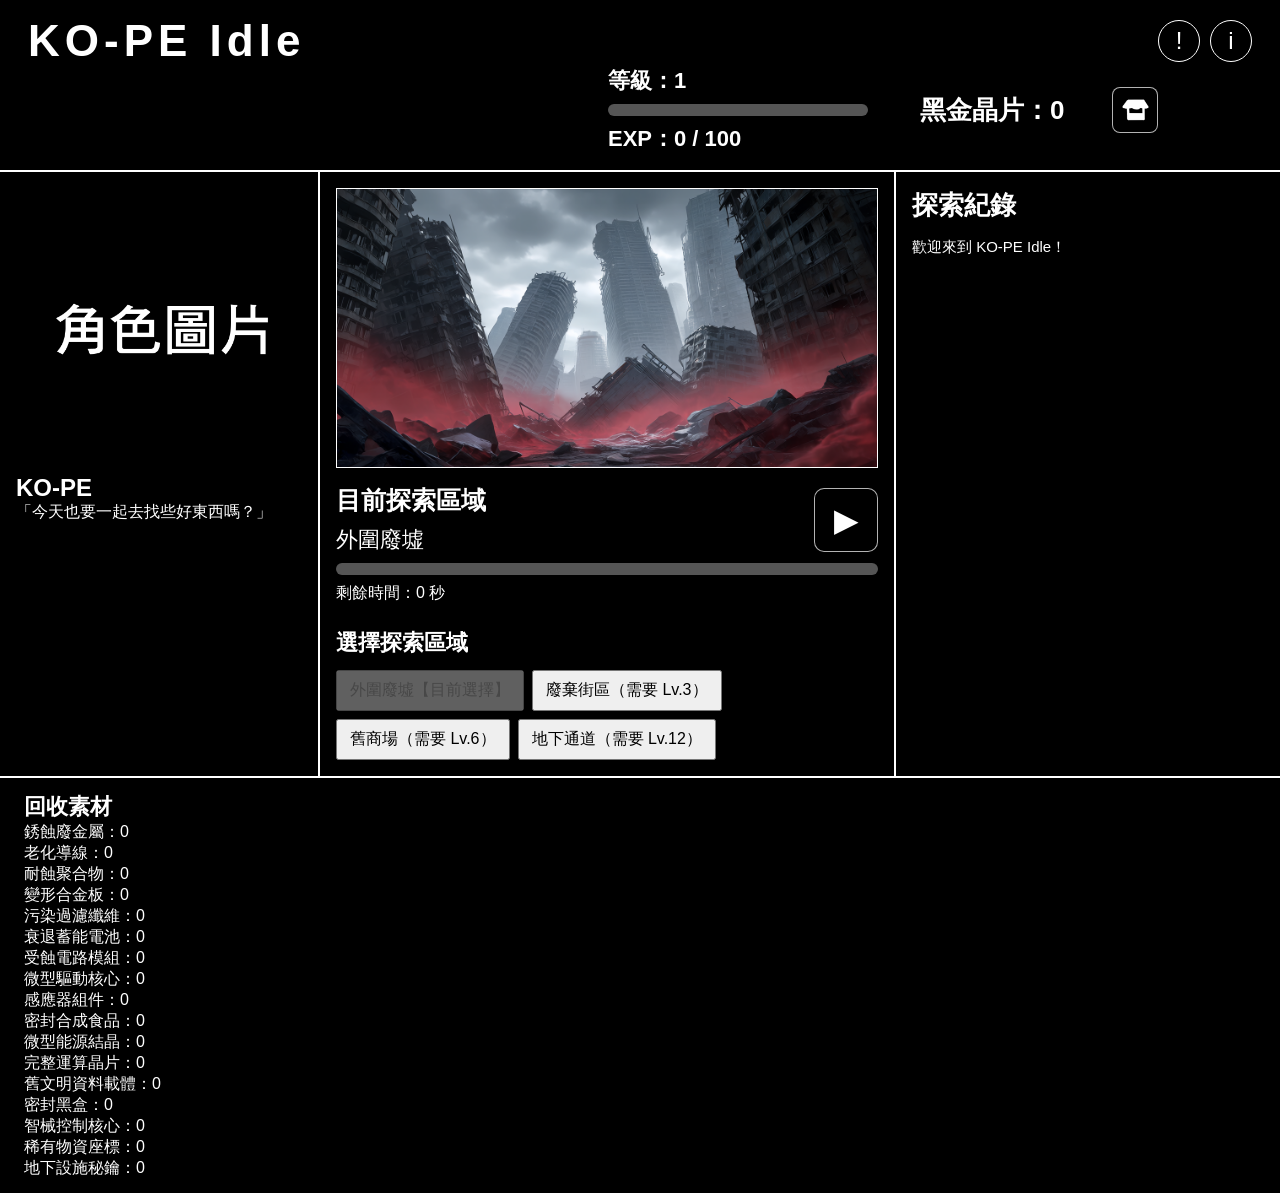
==== index.html @ 36fcf9e5 "Add files via upload Version 0.4.0" ====
<!DOCTYPE html>
<html lang="zh-Hant">

<head>
    <meta charset="UTF-8">
    <meta name="viewport" content="width=device-width, initial-scale=1.0">

    <title>KO-PE Idle</title>

    <link rel="stylesheet" href="style.css">
</head>

<body>


    <main class="game-container">

        <!--========================
            上方狀態列
        ========================-->
        <header class="top-bar">

            <h1 class="game-title">
                KO-PE Idle
            </h1>
			<div class="game-info-buttons">

    <button
        id="announcement-btn"
        class="info-icon-button"
        type="button"
        aria-label="開啟系統公告"
        title="系統公告"
    >
        !
    </button>

    <button
        id="credits-btn"
        class="info-icon-button"
        type="button"
        aria-label="開啟製作名單"
        title="製作名單"
    >
        i
    </button>

</div>

            <section class="player-status">

                <div class="level-status">

                    <p id="level">
                        等級：1
                    </p>

                    <div class="progress-bar exp-bar">
                        <div
                            id="exp-progress"
                            class="progress-fill"
                        ></div>
                    </div>

                    <p id="exp">
                        EXP：0 / 100
                    </p>

                </div>

                <div class="money-status">

    <p id="money">
        黑金晶片：0
    </p>

    <button
        id="black-market-open-btn"
        class="black-market-icon-button"
        type="button"
        aria-label="開啟黑市"
        title="黑市"
    >

        <img
            src="images/ui/blackmarket.png"
            alt=""
        >

    </button>

</div>

            </section>

        </header>


        <!--========================
            遊戲主要區域
        ========================-->
        <section class="game-layout">

            <!-- 左側：角色 -->
            <aside class="character-panel">

                <div class="character-image">

    <img
        id="character-image"
        src="images/kope/idle.png"
        alt="KO-PE"
    >

	</div>

                <section class="character-dialogue">

                    <h2>
                        KO-PE
                    </h2>

                    <p id="character-line">
                        「嘿！朋友，今天去哪裡？」
                    </p>

                </section>

            </aside>


            <!-- 中央：探索 -->
            <section class="exploration-panel">

                <div class="area-image">

    <img
        id="area-image"
        src="images/areas/outer-ruins.jpg"
        alt="目前探索區域"
    >

</div>

                <section class="exploration-controls">

                    <div class="current-area-header">

                        <div>

                            <h2>
                                目前探索區域
                            </h2>

                            <p id="area-name">
                                外圍廢墟
                            </p>

                        </div>

                        <div class="explore-controls">

    <button id="explore-toggle-btn">
</button>

</div>

                    </div>

                    <div class="progress-bar exploration-bar">

                        <div
                            id="exploration-progress"
                            class="progress-fill"
                        ></div>

                    </div>

                    <p id="countdown">
                        剩餘時間：0 秒
                    </p>


                    <section class="area-selection">

                        <h2>
                            選擇探索區域
                        </h2>

                        <div id="area-list">
                        </div>

                    </section>

                </section>

            </section>


            <!-- 右側：探索紀錄 -->
            <aside class="log-panel">

                <h2>
                    探索紀錄
                </h2>

                <div id="log">
                    歡迎來到 KO-PE Idle！
                </div>

            </aside>

        </section>


        <!--========================
            下方素材列
        ========================-->
        <section class="material-panel">

            <h2>
                回收素材
            </h2>

           <div id="materials-list"></div>

        </section>

        <!--========================
            特殊事件
        ========================-->
        <section
            id="event-panel"
            class="event-panel"
            hidden
        >

            <div class="event-window">

                <h2 id="event-title">
                    特殊事件
                </h2>

                <p id="event-description">
                    事件內容
                </p>

                <div id="event-options">
                </div>

            </div>

        </section>

    </main>
    </main>

    <!--========================
        遊戲資訊彈窗
    ========================-->
    <div
        id="info-modal"
        class="modal-overlay"
        hidden
    >

        <section
            class="info-modal"
            role="dialog"
            aria-modal="true"
            aria-labelledby="info-modal-title"
        >

            <div class="info-modal-header">

                <h2 id="info-modal-title">
                    系統公告
                </h2>

                <button
                    id="info-modal-close"
                    class="modal-close-button"
                    type="button"
                    aria-label="關閉視窗"
                >
                    ×
                </button>

            </div>

            <nav class="info-modal-tabs">

                <button
                    type="button"
                    data-info-page="announcement"
                >
                    公告
                </button>

                <button
                    type="button"
                    data-info-page="credits"
                >
                    製作名單
                </button>

                <button
                    type="button"
                    data-info-page="thanks"
                >
                    感謝名單
                </button>

            </nav>

            <div
                id="info-modal-content"
                class="info-modal-content"
            ></div>

        </section>

    </div>

    <!--========================
    廢土黑市彈窗
========================-->
<div
    id="black-market-modal"
    class="modal-overlay"
    hidden
>

    <section
        class="black-market-modal"
        role="dialog"
        aria-modal="true"
        aria-labelledby="black-market-title"
    >

        <div class="black-market-header">

            <div>

                <p class="black-market-label">
                    UNREGISTERED TRADE NETWORK
                </p>

                <h2 id="black-market-title">
                    黑市交易站
                </h2>

            </div>

            <button
                id="black-market-close-btn"
                class="modal-close-button"
                type="button"
                aria-label="關閉黑市"
            >
                ×
            </button>

        </div>

        <p class="black-market-description">
            回收商只收有價值的東西，
            也從不詢問它們原本屬於誰。
        </p>

        <div class="black-market-money">

            目前持有：

            <strong id="black-market-money">
                0
            </strong>

            黑金晶片

        </div>

        <div class="black-market-sections">

            <section class="black-market-section">

                <h3>
                    黑市收購
                </h3>

                <p class="black-market-section-description">
                    出售回收素材，換取黑金晶片。
                </p>

                <div id="black-market-list">
                </div>

            </section>

            <section class="black-market-section">

                <h3>
                    裝備改造
                </h3>

                <p class="black-market-section-description">
                    購買來源不明但大概能用的改裝設備。
                </p>

                <div id="equipment-upgrade-list">
                </div>

            </section>

        </div>

    </section>

</div>
    <script src="game.js"></script>


</body>

</html>
---- style.css ----
/*==============================
    全域設定
==============================*/

*{
    margin:0;
    padding:0;
    box-sizing:border-box;
}

body{

    background:#000;

    color:white;

    font-family:"Microsoft JhengHei",sans-serif;

}


/*==============================
    整體容器
==============================*/

.game-container {
    width: min(1440px, 100%);
    min-height: 100vh;

    margin: 0 auto;
}


/*==============================
    上方狀態列
==============================*/

.top-bar {
    width: 100%;
    min-height: 120px;

    display: grid;
    grid-template-columns: 1fr auto;
    align-items: center;

    padding: 16px 28px;

    border-bottom: 2px solid white;
}

.game-title {
    margin: 0;

    font-size: 44px;
    letter-spacing: 5px;
    white-space: nowrap;
}


/* 右上角玩家資訊 */

.player-status {
    display: flex;
    align-items: center;
    justify-content: flex-end;

    gap: 52px;
}

.level-status {
    width: 260px;
}

.player-status p {
    margin: 0;

    font-size: 22px;
    font-weight: bold;
}

#money {
    min-width: 180px;
    font-size: 26px;
    white-space: nowrap;
	align-self: center;
}

.progress-bar {
    width: 100%;
    height: 12px;

    margin: 8px 0;

    overflow: hidden;

    background: #555;
    border-radius: 999px;
}

.progress-fill {
    width: 0%;
    height: 100%;
    background: lime;
	transition: width 0.25s ease;
}

.exploration-bar .progress-fill {
    background: red;
    transition: width 0.25s linear;
}

/*==============================
    主畫面
==============================*/

.game-layout{

    display:grid;

    grid-template-columns:25% 45% 30%;

    min-height:700px;

}


/*==============================
    三大區塊
==============================*/
.game-layout {
    display: grid;
    grid-template-columns: 25% 45% 30%;

    min-height: 560px;
}

.character-panel,
.exploration-panel,
.log-panel {
    min-width: 0;
    padding: 16px;

    border-right: 2px solid white;
}

.log-panel {
    border-right: none;
}
/*==============================
    角色圖片
==============================*/
.character-image,
.area-image {
    overflow: hidden;
}

#character-image,
#area-image {
    display: block;
    width: 100%;
    height: 100%;
}

#character-image {
    object-fit: contain;
    object-position: center bottom;
}

#area-image {
    object-fit: cover;
    object-position: center;
}



/*==============================
    場景圖片
==============================*/
.area-image {
    height: 280px;

    display: flex;
    justify-content: center;
    align-items: center;

    margin-bottom: 16px;

    border: 1px solid white;
}

/*==============================
    探索控制
==============================*/
.current-area-header {
    display: flex;
    justify-content: space-between;
    align-items: center;

    gap: 20px;
}

.current-area-header h2 {
    font-size: 25px;
}

.current-area-header p {
    margin-top: 8px;

    font-size: 22px;
}

#explore-btn {
    padding: 8px 18px;

    font-size: 20px;
    cursor: pointer;
}

/*==============================
    探索按鈕
==============================*/

#explore-btn{

    font-size:34px;

    padding:12px 30px;

    cursor:pointer;

}


/*==============================
    地區選單
==============================*/
.area-selection {
    margin-top: 24px;
}

.area-selection h2 {
    margin-bottom: 12px;

    font-size: 22px;
}

#area-list {
    display: flex;
    flex-wrap: wrap;
    gap: 8px;
}

#area-list button {
    padding: 8px 12px;

    font-size: 16px;
}

/*==============================
    素材
==============================*/
.material-panel {
    padding: 14px 24px;

    border-top: 2px solid white;
}

.material-panel h2 {
    font-size: 22px;
}

.material-list {
    display: flex;
    gap: 50px;

    margin-top: 10px;

    font-size: 18px;
}

/*==============================
    探索紀錄
==============================*/
.log-panel h2 {
    font-size: 26px;
}

#log {
    height: 500px;
    margin-top: 12px;
    padding-right: 8px;

    overflow-y: auto;

    font-size: 15px;
    line-height: 1.65;
}

/*==============================
    特殊事件
==============================*/

.event-panel[hidden] {
    display: none;
}

.event-panel {
    position: fixed;
    inset: 0;
    z-index: 1000;

    display: flex;
    justify-content: center;
    align-items: center;

    padding: 24px;

    background: rgba(0, 0, 0, 0.8);
}

.event-window {
    width: min(620px, 90vw);
    max-height: 80vh;
    overflow-y: auto;

    padding: 28px;

    background: #222;
    border: 2px solid white;
}
.event-buttons{
    display:flex;
    gap:12px;
    margin-top:20px;
    flex-wrap:wrap;
}
.event-panel[hidden] {
    display: none !important;
}
/*==============================
    遊戲公告
==============================*/
.game-info-buttons {
    display: flex;
    gap: 10px;
}

.info-icon-button {
    width: 42px;
    height: 42px;
    border: 1px solid white;
    border-radius: 50%;
    background: black;
    color: white;
    font-size: 24px;
    cursor: pointer;
}

.info-icon-button:hover {
    background: white;
    color: black;
}

.modal-overlay {
    position: fixed;
    inset: 0;
    z-index: 1000;

    background:
        rgba(0, 0, 0, 0.75);

    display: flex;
    align-items: center;
    justify-content: center;

    padding: 20px;
}

.modal-overlay[hidden] {
    display: none;
}

.info-modal {
    width: min(600px, 100%);
    max-height: 80vh;
    overflow-y: auto;

    border: 2px solid white;
    background: black;
    color: white;

    padding: 24px;
}

.info-modal-header {
    display: flex;
    align-items: center;
    justify-content: space-between;

    border-bottom:
        1px solid white;

    padding-bottom: 12px;
}

.modal-close-button {
    border: none;
    background: transparent;
    color: white;

    font-size: 32px;
    cursor: pointer;
}

.info-modal-tabs {
    display: flex;
    flex-wrap: wrap;
    gap: 8px;

    margin: 18px 0;
}

.info-modal-tabs button {
    border: 1px solid white;
    background: black;
    color: white;

    padding: 8px 14px;
    cursor: pointer;
}

.info-modal-tabs button:hover {
    background: white;
    color: black;
}

.info-modal-content {
    line-height: 1.8;
}

.info-modal-content h3 {
    margin-top: 22px;
}

.info-modal-content h3:first-child {
    margin-top: 0;
}
.money-status {
    display: flex;
    align-items: center;
    gap: 12px;
}

.money-status p {
    margin: 0;
}

.black-market-icon-button {
    width: 46px;
    height: 46px;

    display: flex;
    align-items: center;
    justify-content: center;

    padding: 8px;

    border: 1px solid rgba(
        255,
        255,
        255,
        0.7
    );

    border-radius: 8px;

    background:
        rgba(
            0,
            0,
            0,
            0.65
        );

    cursor: pointer;

    transition:
        border-color 0.2s,
        background-color 0.2s,
        transform 0.2s;
}

.black-market-icon-button img {
    display: block;

    width: 100%;
    height: 100%;

    object-fit: contain;
}

.black-market-icon-button:hover {
    border-color: white;

    background:
        rgba(
            255,
            255,
            255,
            0.12
        );

    transform:
        translateY(-2px);
}

.black-market-icon-button:active {
    transform:
        translateY(0);
}
.black-market-modal {
    width: min(
        900px,
        calc(100% - 40px)
    );

    max-height: 85vh;

    overflow-y: auto;

    padding: 24px;

    border: 1px solid rgba(
        255,
        255,
        255,
        0.65
    );

    background:
        rgba(
            8,
            8,
            8,
            0.98
        );

    color: white;
}

.black-market-header {
    display: flex;
    align-items: flex-start;
    justify-content: space-between;
    gap: 20px;

    padding-bottom: 16px;

    border-bottom: 1px solid rgba(
        255,
        255,
        255,
        0.3
    );
}

.black-market-header h2 {
    margin:
        4px 0 0;
}

.black-market-label {
    margin: 0;

    font-size: 0.75rem;
    letter-spacing: 0.16em;

    opacity: 0.55;
}

.black-market-description {
    margin:
        18px 0;
}

.black-market-money {
    margin-bottom: 22px;
    padding: 12px 16px;

    border-left: 3px solid white;

    background:
        rgba(
            255,
            255,
            255,
            0.08
        );
}

.black-market-sections {
    display: grid;

    grid-template-columns:
        minmax(0, 1fr)
        minmax(0, 1fr);

    gap: 20px;
}

.black-market-section {
    min-width: 0;

    padding: 18px;

    border: 1px solid rgba(
        255,
        255,
        255,
        0.3
    );
}

.black-market-section h3 {
    margin-top: 0;
}

.black-market-section-description {
    opacity: 0.7;
}
.black-market-row {
    padding: 12px 0;

    border-bottom: 1px solid rgba(
        255,
        255,
        255,
        0.15
    );
}

.black-market-row:last-child {
    border-bottom: none;
}

.black-market-row p {
    margin:
        0 0 8px;
}

.black-market-row button {
    margin-right: 8px;
}
.equipment-upgrade-row {
    padding: 14px;

    border: 1px solid rgba(
        255,
        255,
        255,
        0.18
    );
}

.equipment-upgrade-row h4 {
    margin:
        0 0 10px;
}

.equipment-upgrade-row p {
    margin:
        6px 0;
}

.equipment-upgrade-row button {
    margin-top: 12px;
}
@media (
    max-width: 760px
) {

    .black-market-sections {
        grid-template-columns:
            1fr;
    }

    .black-market-modal {
        width:
            calc(100% - 20px);

        max-height: 90vh;

        padding: 16px;
    }

    .money-status {
        gap: 8px;
    }

    .black-market-icon-button {
        width: 40px;
        height: 40px;
    }

}
.explore-controls {

    display: flex;

    gap: 14px;

    justify-content: center;

}

.control-button {

    width: 72px;

    height: 72px;

    border: 1px solid
        rgba(255,255,255,.5);

    background:
        rgba(255,255,255,.05);

    color: white;

    font-size: 34px;

    cursor: pointer;

    transition: .2s;

}

.control-button:hover {

    border-color: white;

    background:
        rgba(255,255,255,.15);

}
#explore-toggle-btn {

    width: 64px;
    height: 64px;

    display: flex;
    justify-content: center;
    align-items: center;

    border: 1px solid rgba(255,255,255,.7);

    border-radius: 10px;

    background: rgba(0,0,0,.85);

    color: white;

    font-size: 32px;

    cursor: pointer;

    transition: .2s;
}
#explore-toggle-btn:hover {

    border-color: white;

    background: rgba(255,255,255,.08);

    transform: translateY(-2px);

}
#explore-toggle-btn:active {

    transform: scale(.96);

}
#explore-toggle-btn:disabled {

    opacity: .4;

    cursor: default;

}
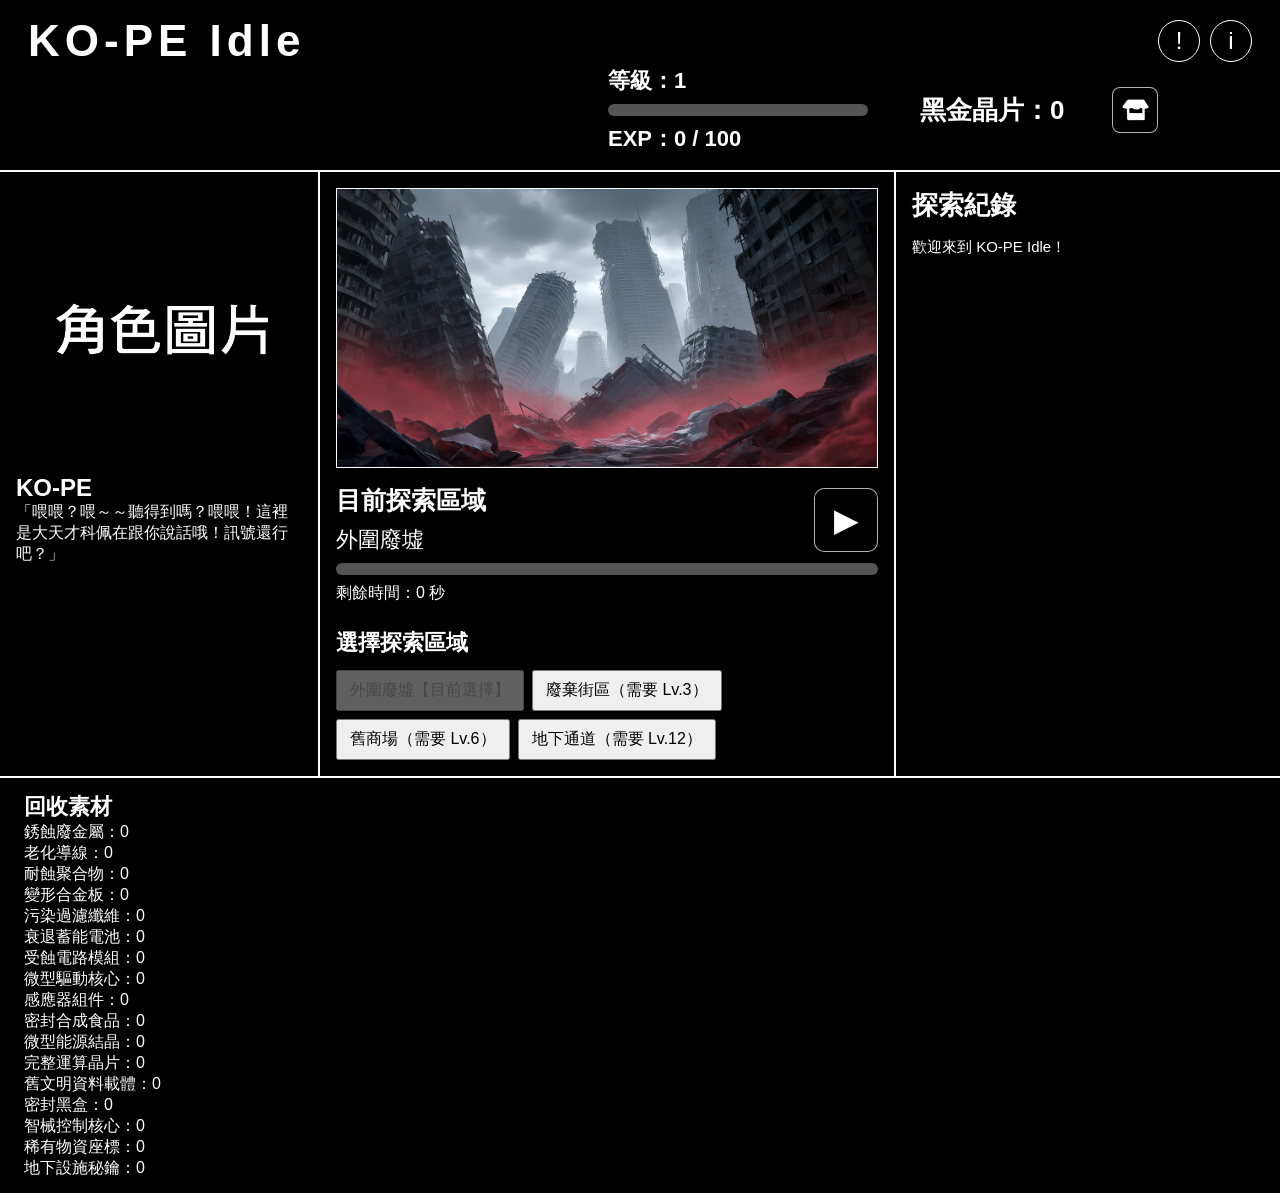
==== commit b160e94b: "Add files via upload Version 0.4.2" ====
--- a/index.html
+++ b/index.html
@@ -411,7 +411,25 @@
                 </div>
 
             </section>
-
+	<section
+    class="
+        black-market-section
+        special-shop-section
+    "
+>
+
+    <h3>
+        特殊商品
+    </h3>
+
+    <p class="black-market-section-description">
+        來源、規格與價格都不是普通人應該過問的東西。
+    </p>
+
+    <div id="special-shop-list">
+    </div>
+
+</section>
         </div>
 
     </section>
--- a/style.css
+++ b/style.css
@@ -786,4 +786,60 @@
 
     cursor: default;
 
+}
+.special-shop-section {
+    grid-column: 1 / -1;
+}
+.special-shop-item {
+    padding: 20px;
+
+    border: 1px solid
+        rgba(255, 255, 255, 0.65);
+
+    background:
+        rgba(255, 255, 255, 0.025);
+}
+
+.special-shop-item h4 {
+    margin:
+        0 0 14px;
+
+    font-size: 1.25rem;
+    letter-spacing: 0.04em;
+}
+
+.special-shop-item p {
+    margin:
+        8px 0;
+}
+
+.special-shop-purpose {
+    padding-left: 12px;
+
+    border-left: 2px solid
+        rgba(255, 255, 255, 0.65);
+
+    opacity: 0.85;
+}
+
+.special-shop-price {
+    margin-top: 18px !important;
+
+    font-size: 1.1rem;
+    font-weight: bold;
+}
+
+.special-shop-status {
+    opacity: 0.75;
+}
+
+.special-shop-actions {
+    display: flex;
+    gap: 10px;
+
+    margin-top: 16px;
+}
+
+.special-shop-actions button {
+    min-width: 100px;
 }
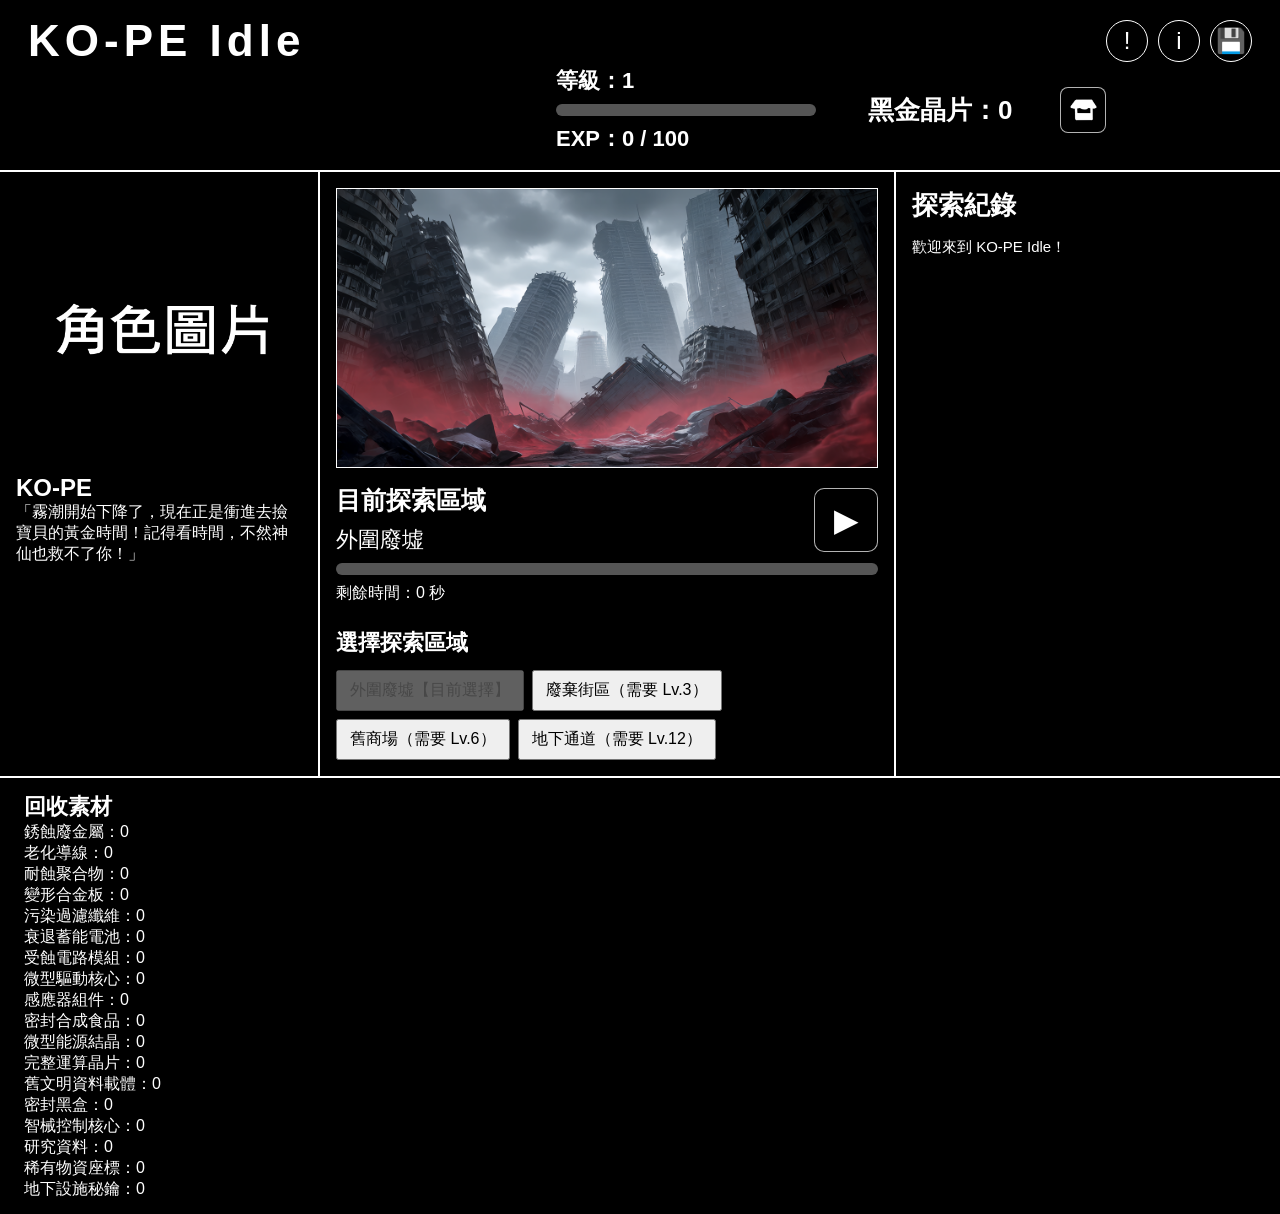
==== commit cdae2f17: "Add files via upload Version 0.4.3" ====
--- a/index.html
+++ b/index.html
@@ -44,9 +44,27 @@
     >
         i
     </button>
-
+<button
+    id="save-manager-btn"
+    class="info-icon-button"
+    type="button"
+    aria-label="存檔管理"
+    title="存檔管理"
+>
+    💾
+</button>
+
+<button
+    id="developer-btn"
+    class="info-icon-button"
+    type="button"
+    aria-label="Developer Tools"
+    title="Developer Tools"
+    hidden
+>
+    ⚙
+</button>
 </div>
-
             <section class="player-status">
 
                 <div class="level-status">
@@ -253,7 +271,6 @@
         </section>
 
     </main>
-    </main>
 
     <!--========================
         遊戲資訊彈窗
@@ -428,14 +445,121 @@
 
     <div id="special-shop-list">
     </div>
-
-</section>
+	</section>
+</div> <!-- black-market-sections -->
+</section> <!-- black-market-modal -->
+</div> <!-- black-market-overlay -->
+<div
+    id="save-manager-modal"
+    class="modal-overlay"
+    hidden
+>
+
+    <section
+        class="info-modal"
+        role="dialog"
+        aria-modal="true"
+    >
+
+        <div class="info-modal-header">
+
+            <h2>
+                Save Manager
+            </h2>
+
+            <button
+                id="save-manager-close-btn"
+                class="modal-close-button"
+                type="button"
+            >
+                ×
+            </button>
+
         </div>
 
-    </section>
-
-</div>
-    <script src="game.js"></script>
+        <div id="save-manager-content">
+
+    <button
+        id="export-save-btn"
+        type="button"
+    >
+        匯出存檔
+    </button>
+
+    <button
+        id="import-save-btn"
+        type="button"
+    >
+        匯入存檔
+    </button>
+
+    <input
+        id="import-save-input"
+        type="file"
+        accept=".json"
+        hidden
+    >
+
+</div> <!-- save-manager-content -->
+
+</section> <!-- save-manager-modal -->
+
+</div> <!-- save-manager-modal overlay -->
+
+<div
+    id="developer-modal"
+    class="modal-overlay"
+    hidden
+>
+
+    <section
+        class="info-modal"
+        role="dialog"
+        aria-modal="true"
+    >
+
+        <div class="info-modal-header">
+
+            <h2>
+                Developer Tools
+            </h2>
+
+            <button
+                id="developer-close-btn"
+                class="modal-close-button"
+                type="button"
+            >
+                ×
+            </button>
+
+        </div>
+
+        <div id="developer-content">
+
+    <button
+        id="debug-save-btn"
+        type="button"
+    >
+        載入 Debug 存檔
+    </button>
+
+
+</div> <!-- developer-content -->
+       </section> <!-- developer-modal -->
+
+</div> <!-- developer-modal overlay -->
+<script src="js/data/materials.js"></script>
+<script src="js/data/areas.js"></script>
+<script src="js/data/events.js"></script>
+<script src="js/data/dialogue.js"></script>
+<script src="js/data/character.js"></script>
+<script src="js/data/equipment.js"></script>
+
+<script src="js/core/player.js"></script>
+<script src="js/core/save.js"></script>
+<script src="js/core/debug.js"></script>
+
+<script src="js/game.js"></script>
 
 
 </body>
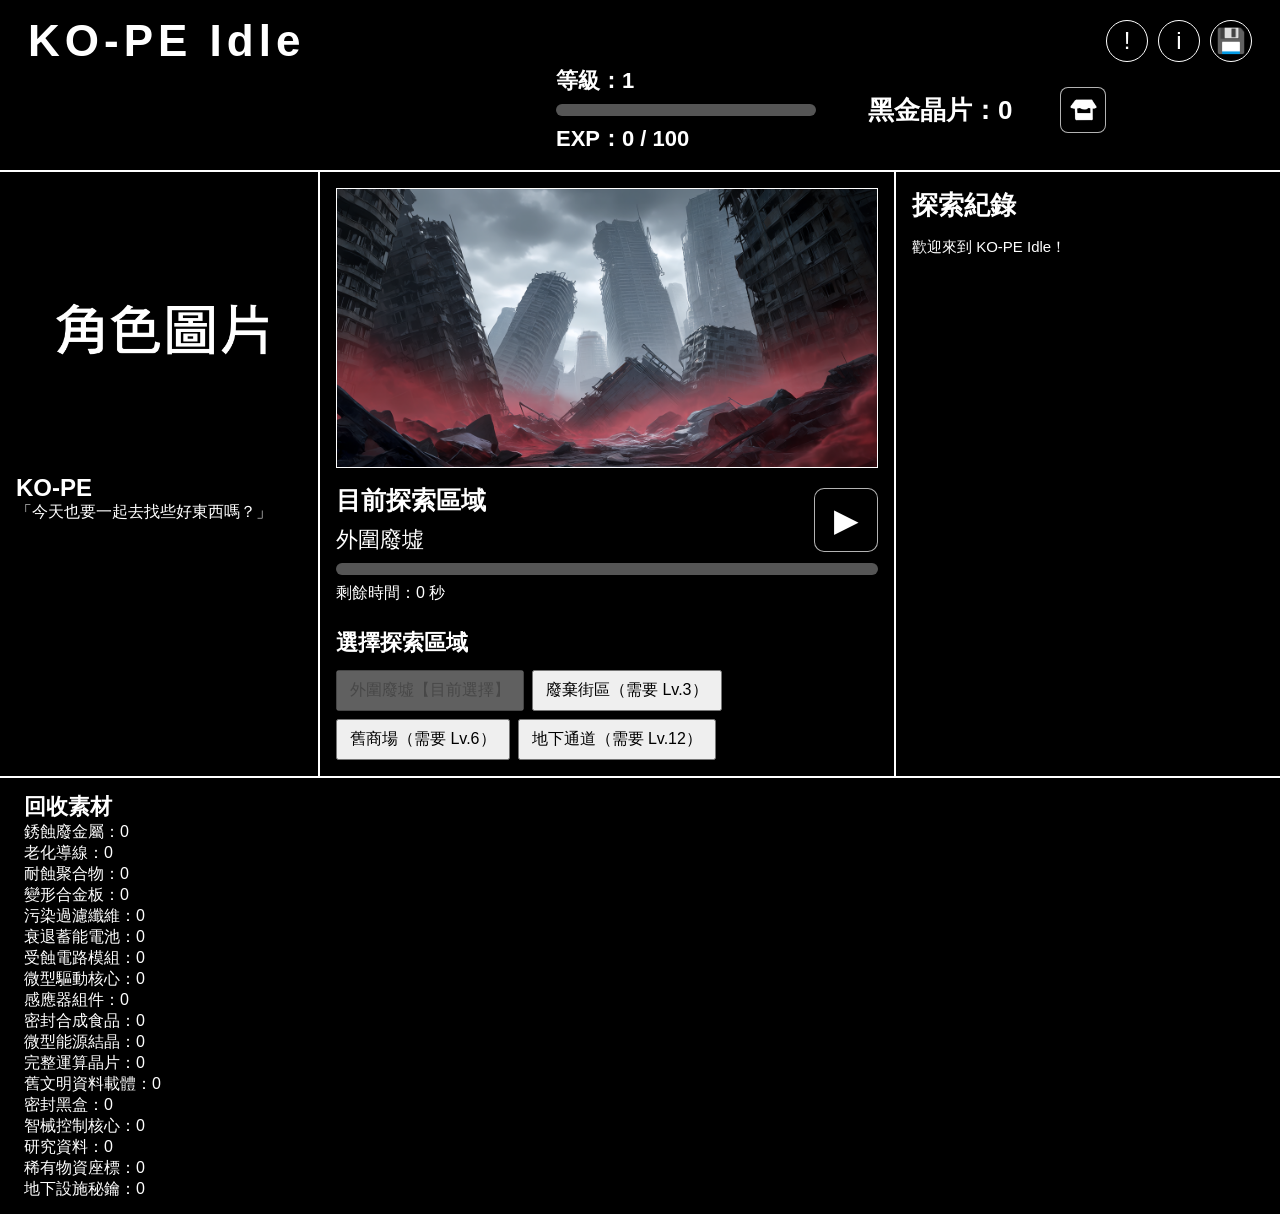
==== commit 4cd31003: "Add files via upload Version 0.4.4" ====
--- a/index.html
+++ b/index.html
@@ -550,15 +550,33 @@
 </div> <!-- developer-modal overlay -->
 <script src="js/data/materials.js"></script>
 <script src="js/data/areas.js"></script>
-<script src="js/data/events.js"></script>
 <script src="js/data/dialogue.js"></script>
 <script src="js/data/character.js"></script>
 <script src="js/data/equipment.js"></script>
+<script src="js/data/areaDescriptions.js"></script>
+
+<!-- Dialogue / Event Text -->
+<script src="js/data/dialogue/eventTexts.js"></script>
+
+<!-- Event Data -->
+<script src="js/data/events/commonEvents.js"></script>
+<script src="js/data/events/area1Events.js"></script>
+<script src="js/data/events/area2Events.js"></script>
+<script src="js/data/events/area3Events.js"></script>
+<script src="js/data/events/area4Events.js"></script>
+<script src="js/data/events/area5Events.js"></script>
+
 
 <script src="js/core/player.js"></script>
+<script src="js/core/exploration.js"></script>
+<script src="js/core/reward.js"></script>
+<script src="js/core/blackMarket.js"></script>
+<script src="js/core/event.js"></script>
 <script src="js/core/save.js"></script>
 <script src="js/core/debug.js"></script>
 
+<script src="js/ui/ui.js"></script>
+
 <script src="js/game.js"></script>
 
 
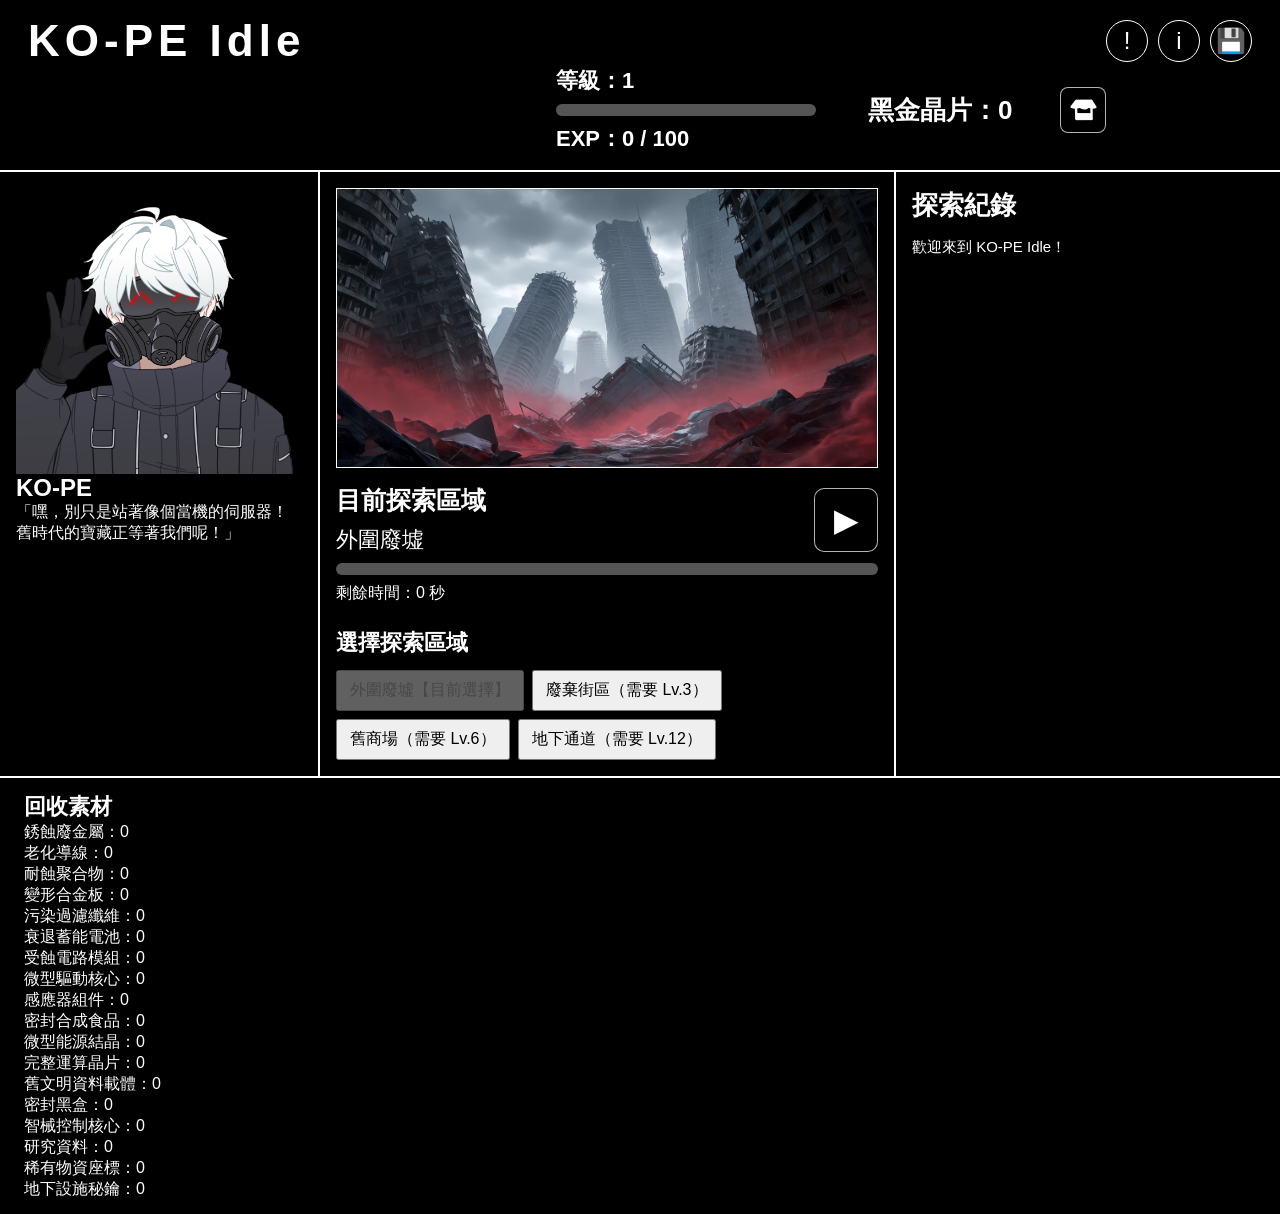
==== commit 7eeb2538: "Add files via upload 立繪更新" ====
--- a/index.html
+++ b/index.html
@@ -48,8 +48,8 @@
     id="save-manager-btn"
     class="info-icon-button"
     type="button"
-    aria-label="存檔管理"
-    title="存檔管理"
+    aria-label="開啟遊戲設定"
+    title="遊戲設定"
 >
     💾
 </button>
@@ -464,7 +464,7 @@
         <div class="info-modal-header">
 
             <h2>
-                Save Manager
+                遊戲設定
             </h2>
 
             <button
@@ -478,7 +478,64 @@
         </div>
 
         <div id="save-manager-content">
-
+	
+    <h3>
+        遊戲設定
+    </h3>
+
+    <div class="settings-group">
+
+    <label class="setting-item">
+
+        <input
+            id="setting-event-sound"
+            type="checkbox"
+        >
+
+        特殊事件提示音
+
+    </label>
+
+    <label class="setting-item">
+
+        <input
+            id="setting-event-title"
+            type="checkbox"
+        >
+
+        特殊事件分頁提醒
+
+    </label>
+
+    <label class="setting-item disabled">
+
+        <input
+            type="checkbox"
+            disabled
+        >
+
+        自動捲動探索紀錄（開發中）
+
+    </label>
+
+    <label class="setting-item disabled">
+
+        <input
+            type="checkbox"
+            disabled
+        >
+
+        科佩稱呼玩家名稱（開發中）
+
+    </label>
+
+</div>
+
+    <hr>
+
+    <h3>
+        存檔管理
+    </h3>
     <button
         id="export-save-btn"
         type="button"
--- a/style.css
+++ b/style.css
@@ -842,4 +842,34 @@
 
 .special-shop-actions button {
     min-width: 100px;
+}
+
+.settings-group{
+
+    display:flex;
+
+    flex-direction:column;
+
+    gap:12px;
+
+    margin-bottom:24px;
+
+}
+
+.setting-item{
+
+    display:flex;
+
+    align-items:center;
+
+    gap:10px;
+
+    cursor:pointer;
+
+}
+
+.setting-item.disabled{
+
+    opacity:.5;
+
 }
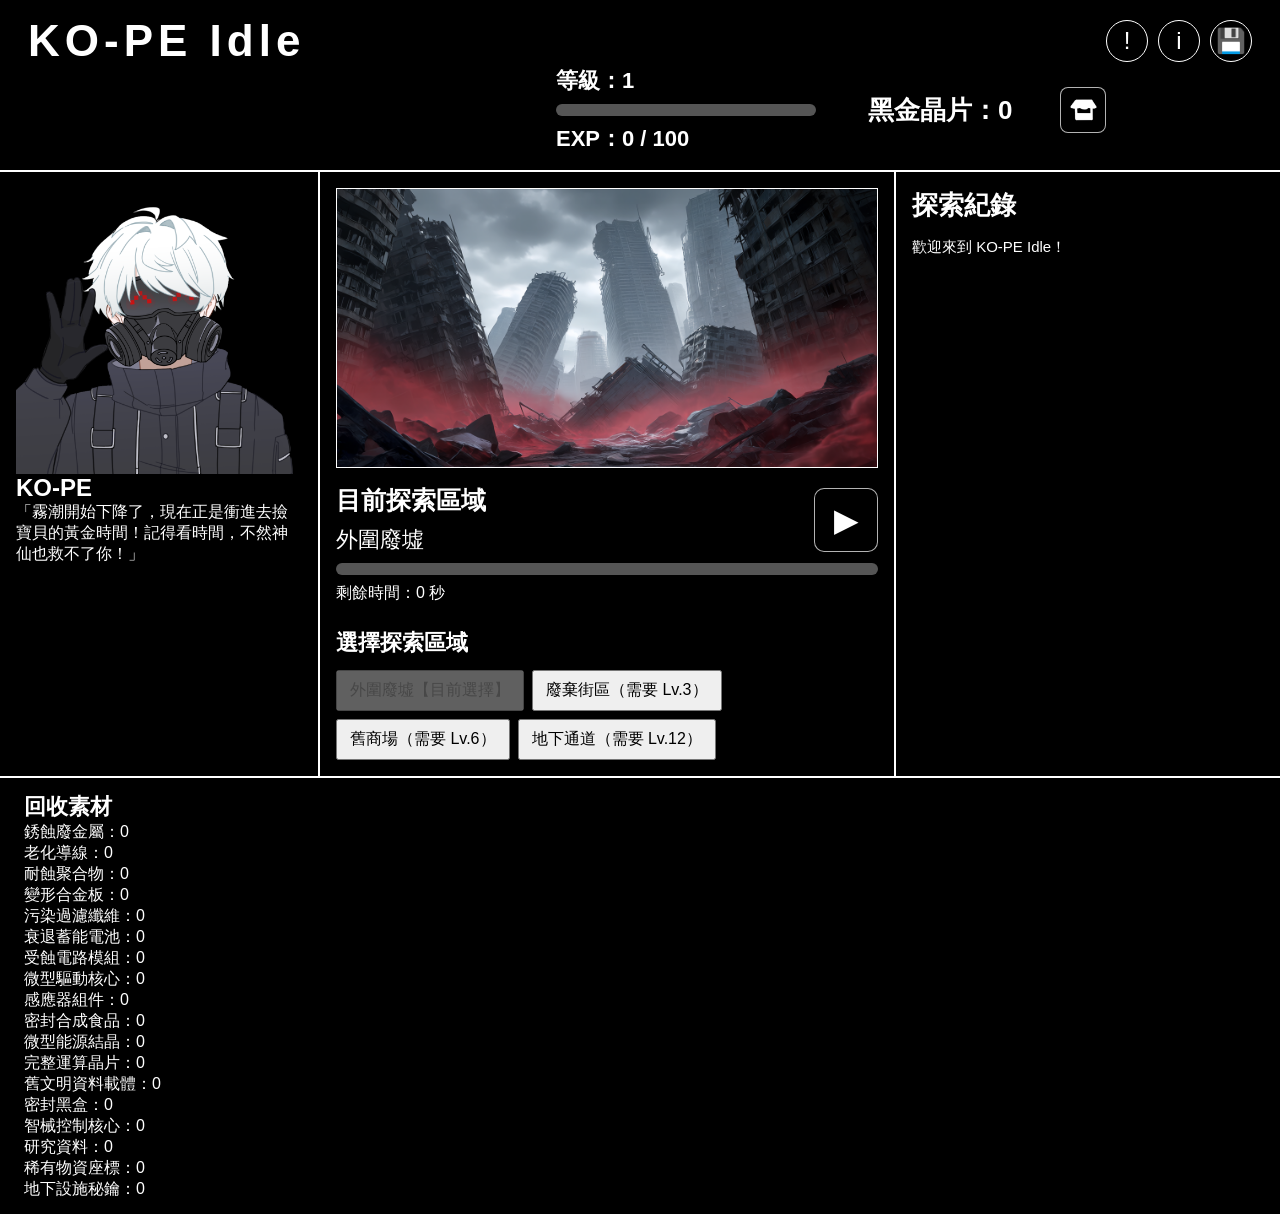
==== commit 5f0b3710: "Add files via upload" ====
--- a/index.html
+++ b/index.html
@@ -10,7 +10,6 @@
     <link rel="stylesheet" href="style.css">
 </head>
 
-<body>
 
 
     <main class="game-container">
@@ -463,24 +462,44 @@
 
         <div class="info-modal-header">
 
-            <h2>
-                遊戲設定
-            </h2>
-
-            <button
-                id="save-manager-close-btn"
-                class="modal-close-button"
-                type="button"
-            >
-                ×
-            </button>
-
-        </div>
-
+    <h2>
+        遊戲設定
+    </h2>
+
+    <button
+        id="save-manager-close-btn"
+        class="modal-close-button"
+        type="button"
+    >
+        ×
+    </button>
+
+</div>
+
+<div id="save-manager-content">
+
+    <div class="player-name-setting">
+
+        <label for="setting-player-name">
+            玩家名稱
+        </label>
+
+        <input
+            id="setting-player-name"
+            type="text"
+            maxlength="12"
+            placeholder="留空則使用「朋友」"
+        >
+
+        <small>
+            科佩偶爾會在對話中直接叫你的名字。
+        </small>
+
+    </div>
         <div id="save-manager-content">
 	
     <h3>
-        遊戲設定
+        個人設定
     </h3>
 
     <div class="settings-group">
@@ -518,16 +537,6 @@
 
     </label>
 
-    <label class="setting-item disabled">
-
-        <input
-            type="checkbox"
-            disabled
-        >
-
-        科佩稱呼玩家名稱（開發中）
-
-    </label>
 
 </div>
 
@@ -623,13 +632,17 @@
 <script src="js/data/events/area4Events.js"></script>
 <script src="js/data/events/area5Events.js"></script>
 
-
+<script src="js/core/init.js"></script>
+<script src="js/core/dom.js"></script>
 <script src="js/core/player.js"></script>
 <script src="js/core/exploration.js"></script>
+<script src="js/core/input.js"></script>
 <script src="js/core/reward.js"></script>
 <script src="js/core/blackMarket.js"></script>
 <script src="js/core/event.js"></script>
 <script src="js/core/save.js"></script>
+<script src="js/core/settings.js"></script>
+<script src="js/core/modal.js"></script>
 <script src="js/core/debug.js"></script>
 
 <script src="js/ui/ui.js"></script>
--- a/style.css
+++ b/style.css
@@ -381,7 +381,7 @@
 }
 
 .info-modal {
-    width: min(600px, 100%);
+    width: min(700px, 100%);
     max-height: 80vh;
     overflow-y: auto;
 
@@ -872,4 +872,44 @@
 
     opacity:.5;
 
+}
+
+.player-name-setting {
+
+    margin-bottom: 20px;
+
+}
+
+.player-name-setting label {
+
+    display: block;
+
+    font-weight: bold;
+
+    margin-bottom: 8px;
+
+}
+
+.player-name-setting input {
+
+    width: 100%;
+
+    box-sizing: border-box;
+
+    padding: 8px 10px;
+
+    font-size: 16px;
+
+}
+
+.player-name-setting small {
+
+    display: block;
+
+    margin-top: 6px;
+
+    opacity: .7;
+
+    font-size: 13px;
+
 }
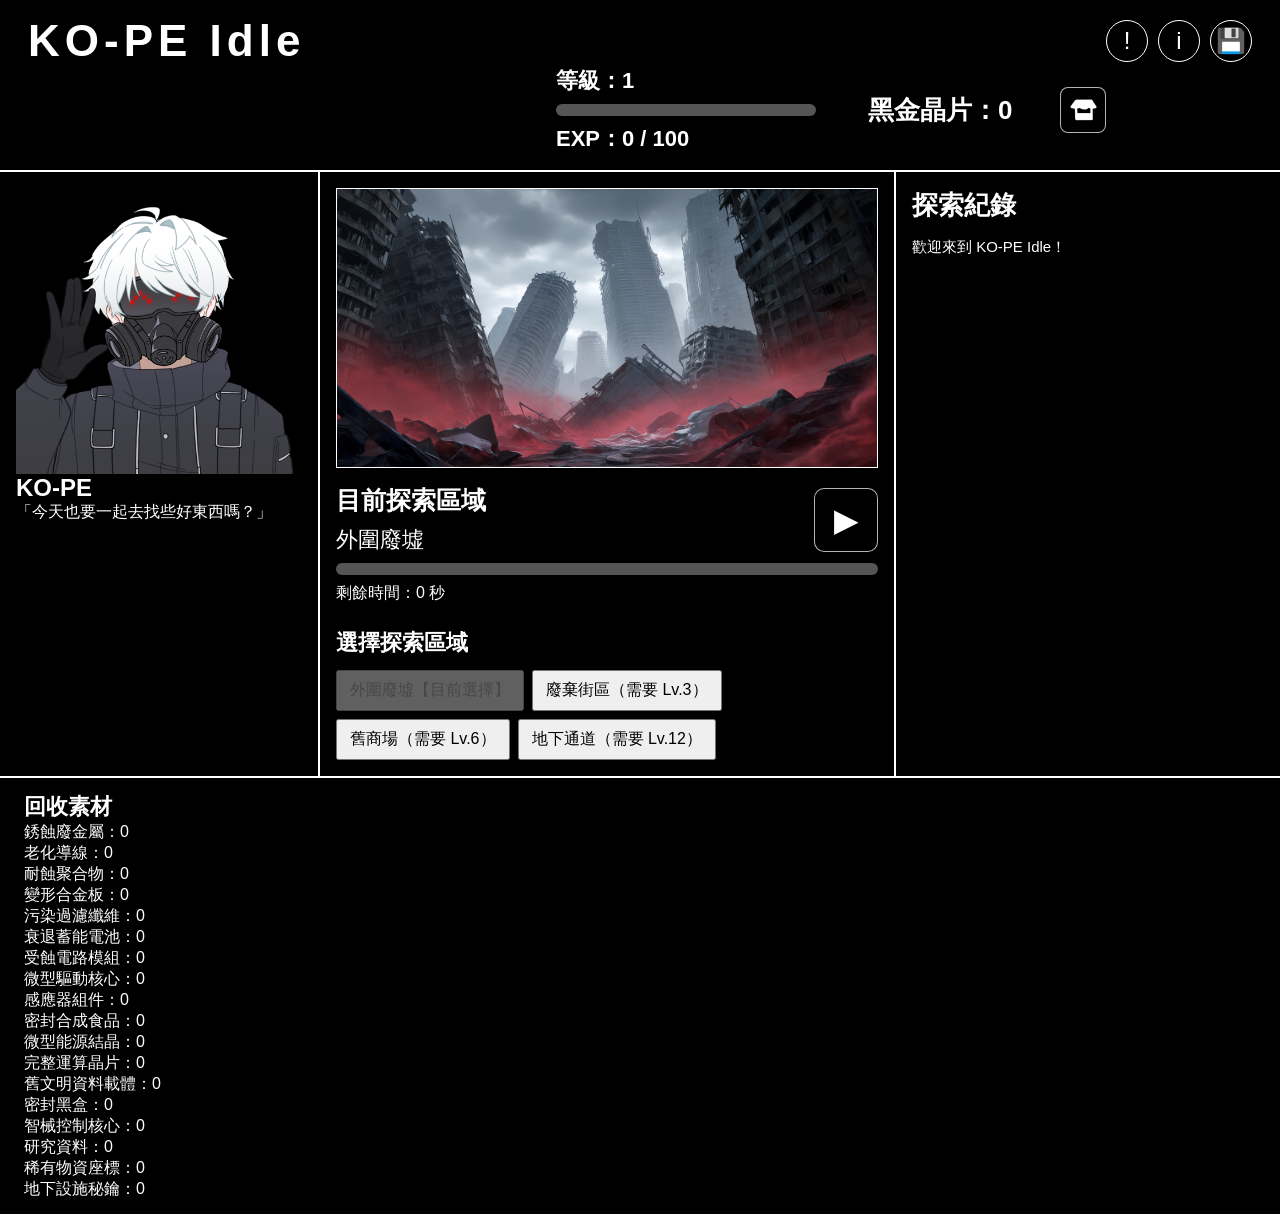
==== commit d7453c8d: "Add files via upload Version 0.4.5" ====
--- a/index.html
+++ b/index.html
@@ -533,7 +533,7 @@
             disabled
         >
 
-        自動捲動探索紀錄（開發中）
+        （開發中）
 
     </label>
 
@@ -623,6 +623,7 @@
 
 <!-- Dialogue / Event Text -->
 <script src="js/data/dialogue/eventTexts.js"></script>
+<script src="js/data/dialogue/equipmentDialogue.js"></script>
 
 <!-- Event Data -->
 <script src="js/data/events/commonEvents.js"></script>
@@ -635,6 +636,7 @@
 <script src="js/core/init.js"></script>
 <script src="js/core/dom.js"></script>
 <script src="js/core/player.js"></script>
+<script src="js/core/playerEffects.js"></script>
 <script src="js/core/exploration.js"></script>
 <script src="js/core/input.js"></script>
 <script src="js/core/reward.js"></script>
--- a/style.css
+++ b/style.css
@@ -912,4 +912,10 @@
 
     font-size: 13px;
 
+}
+
+button.insufficient {
+
+    opacity: 0.5;
+
 }
